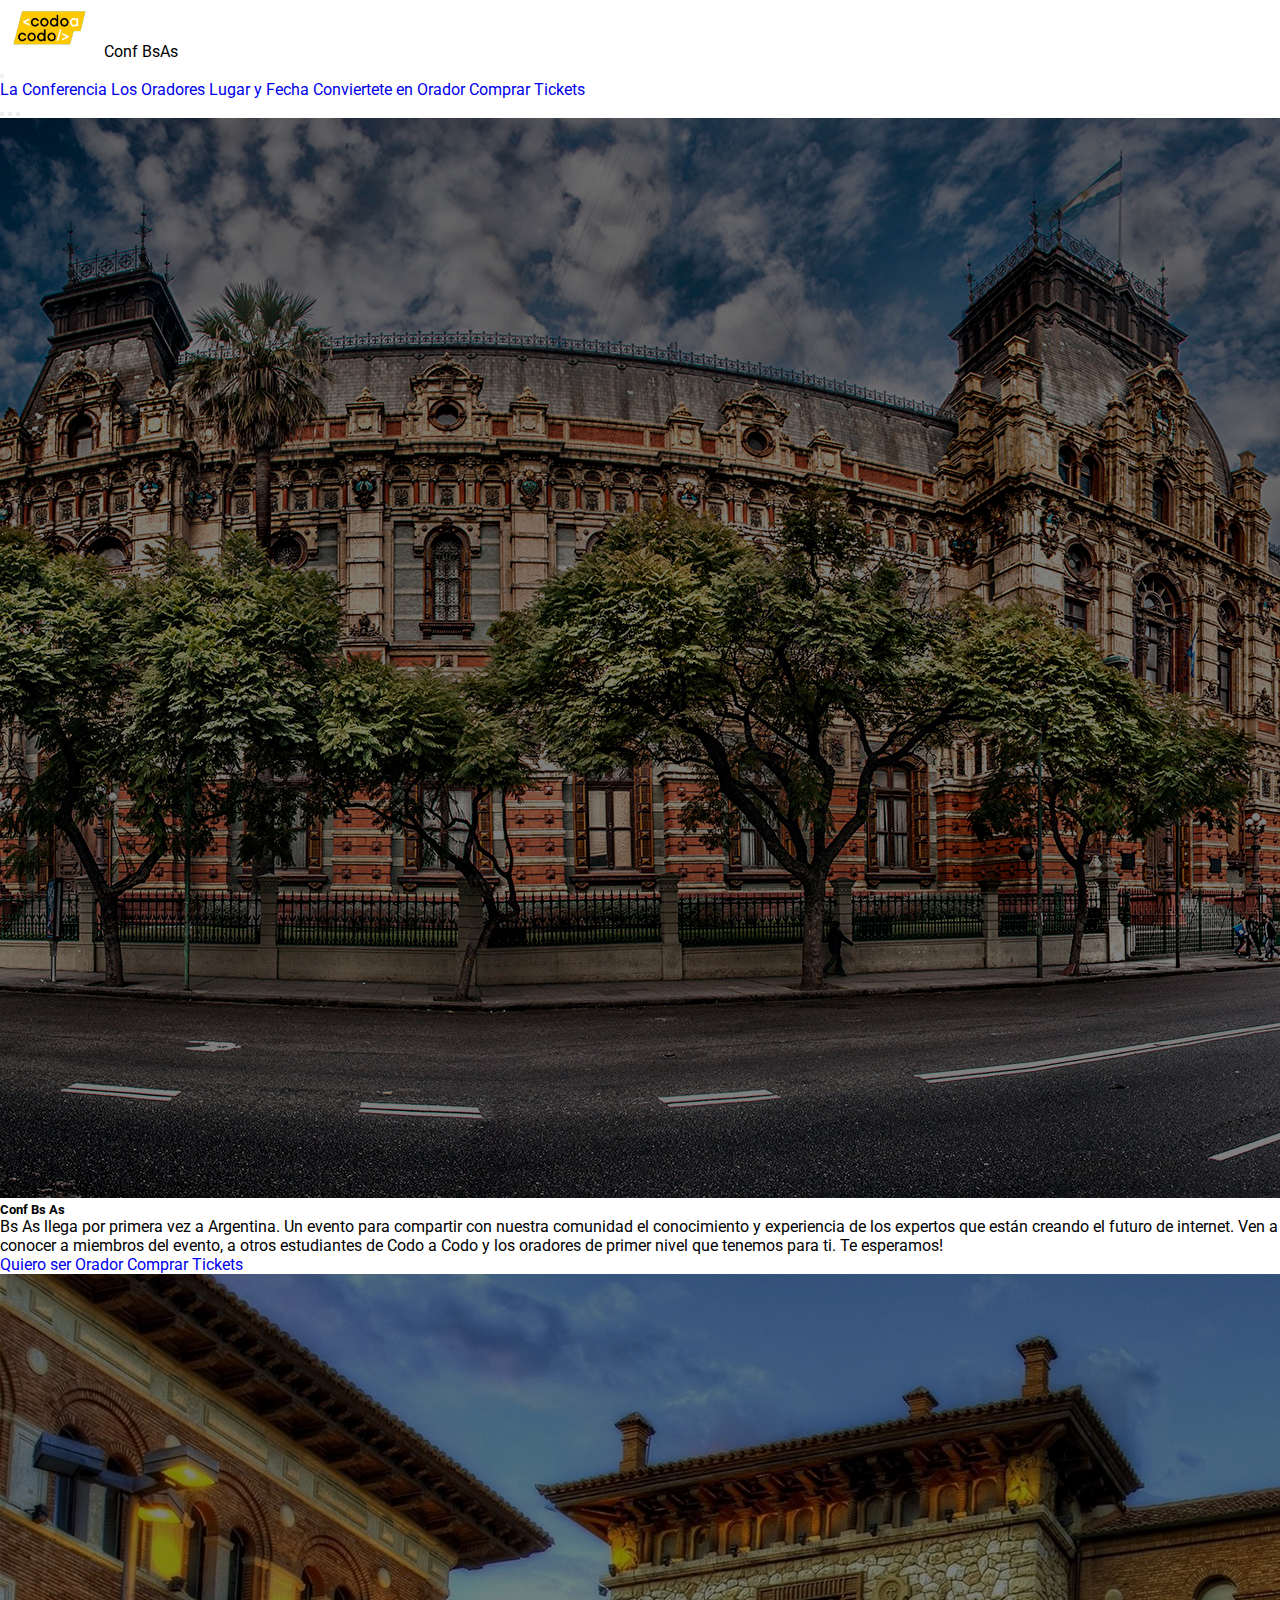
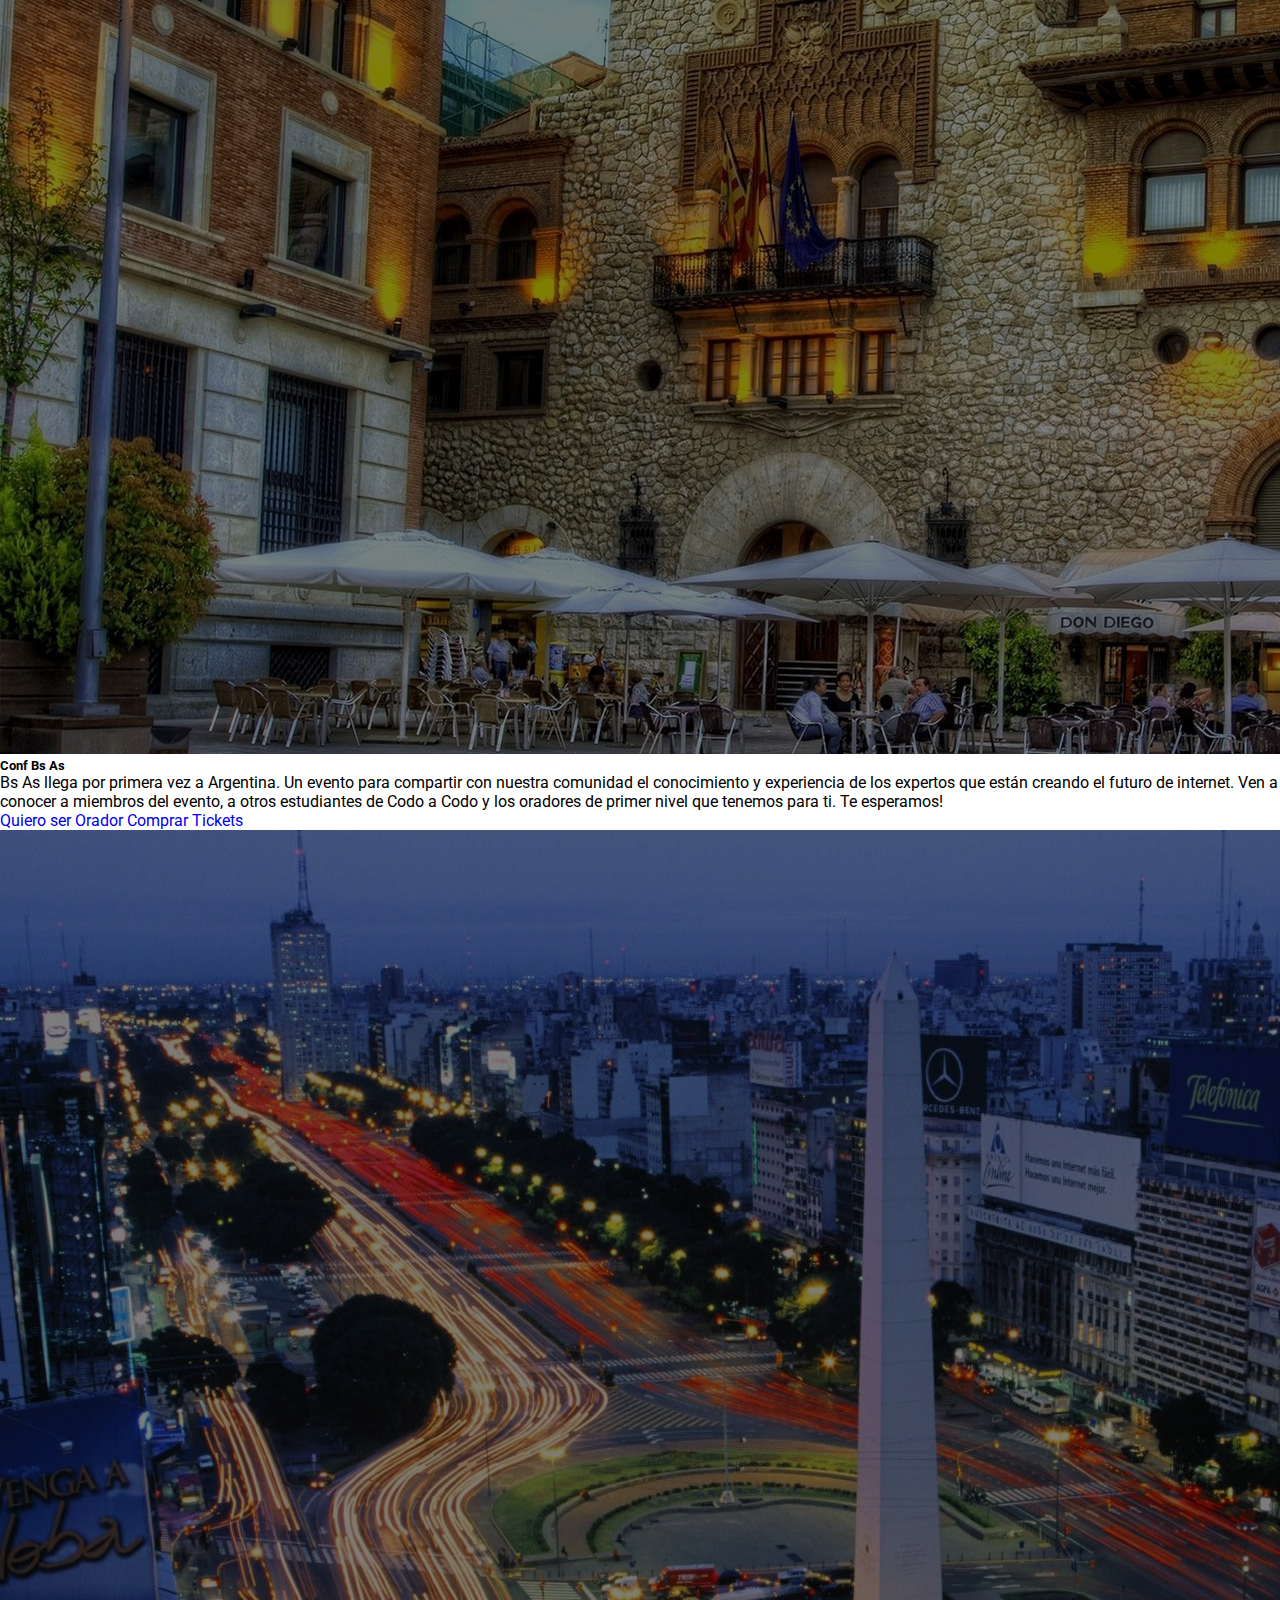
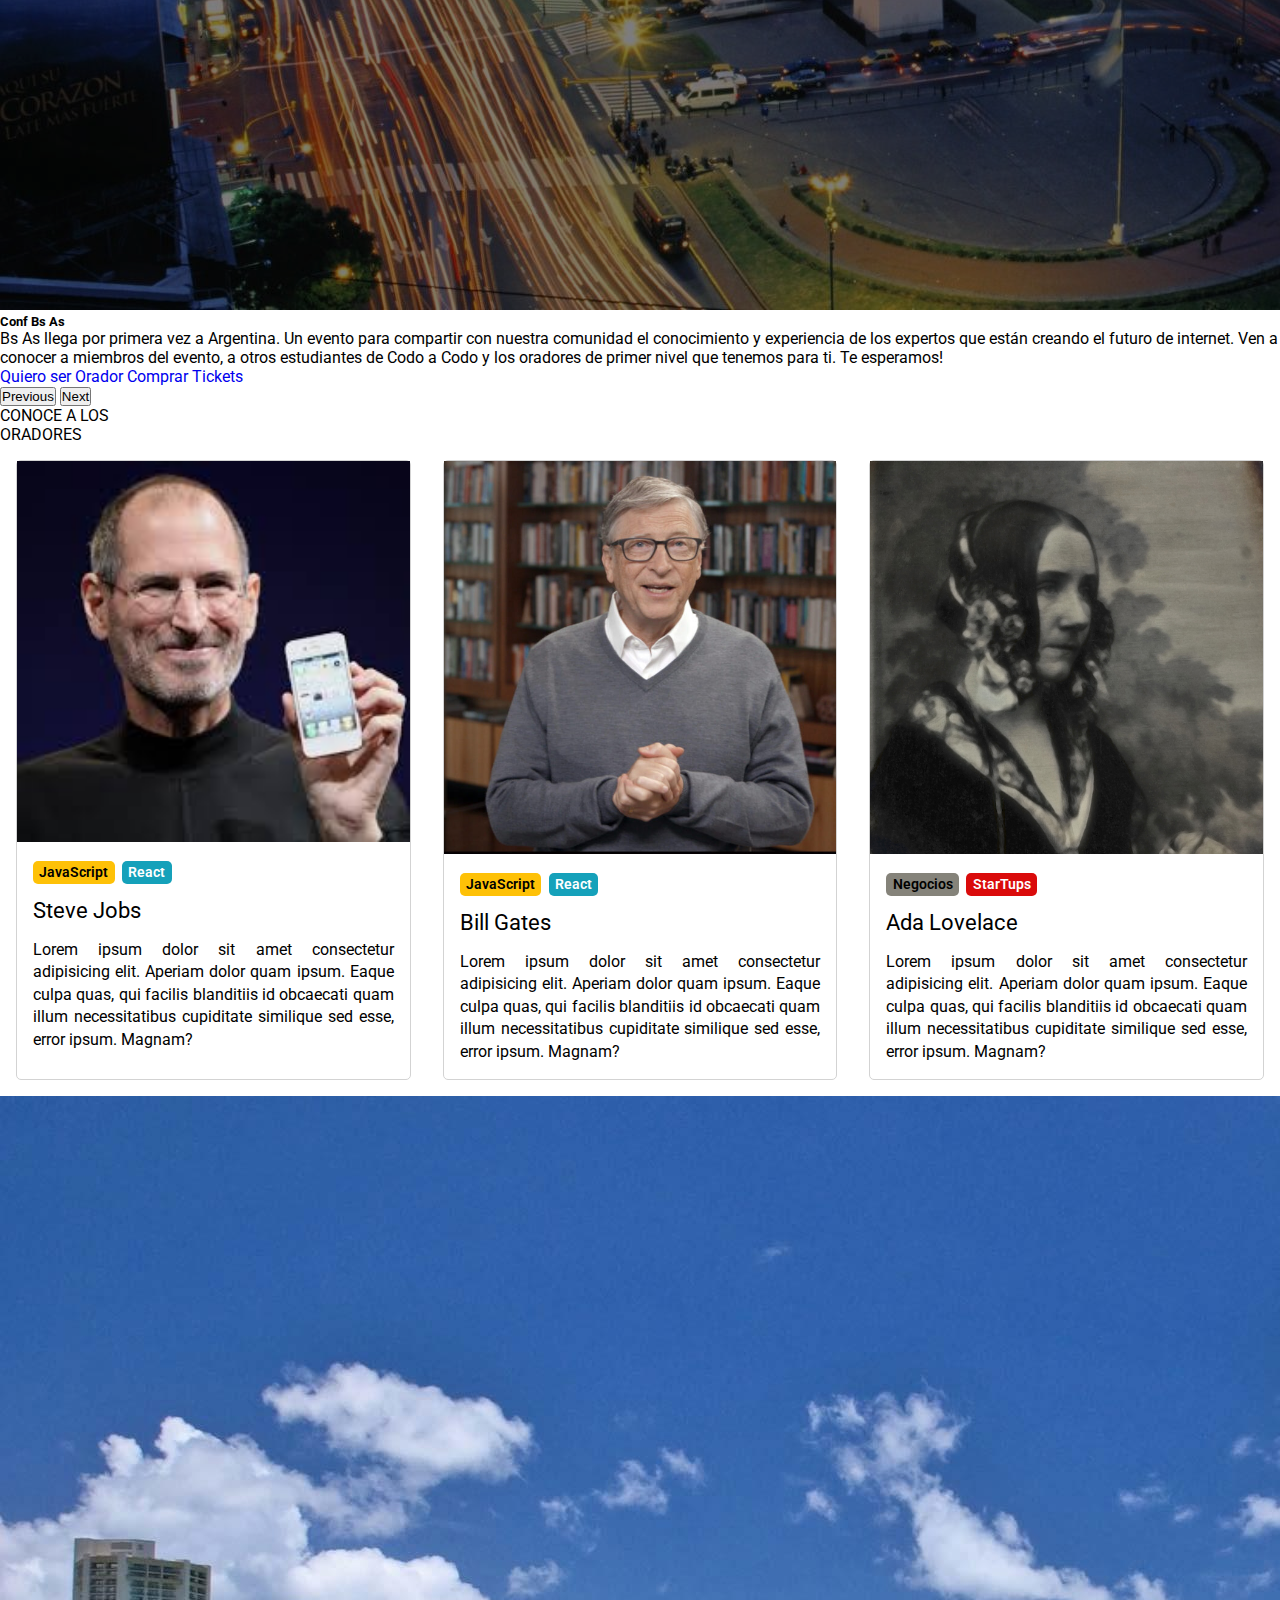
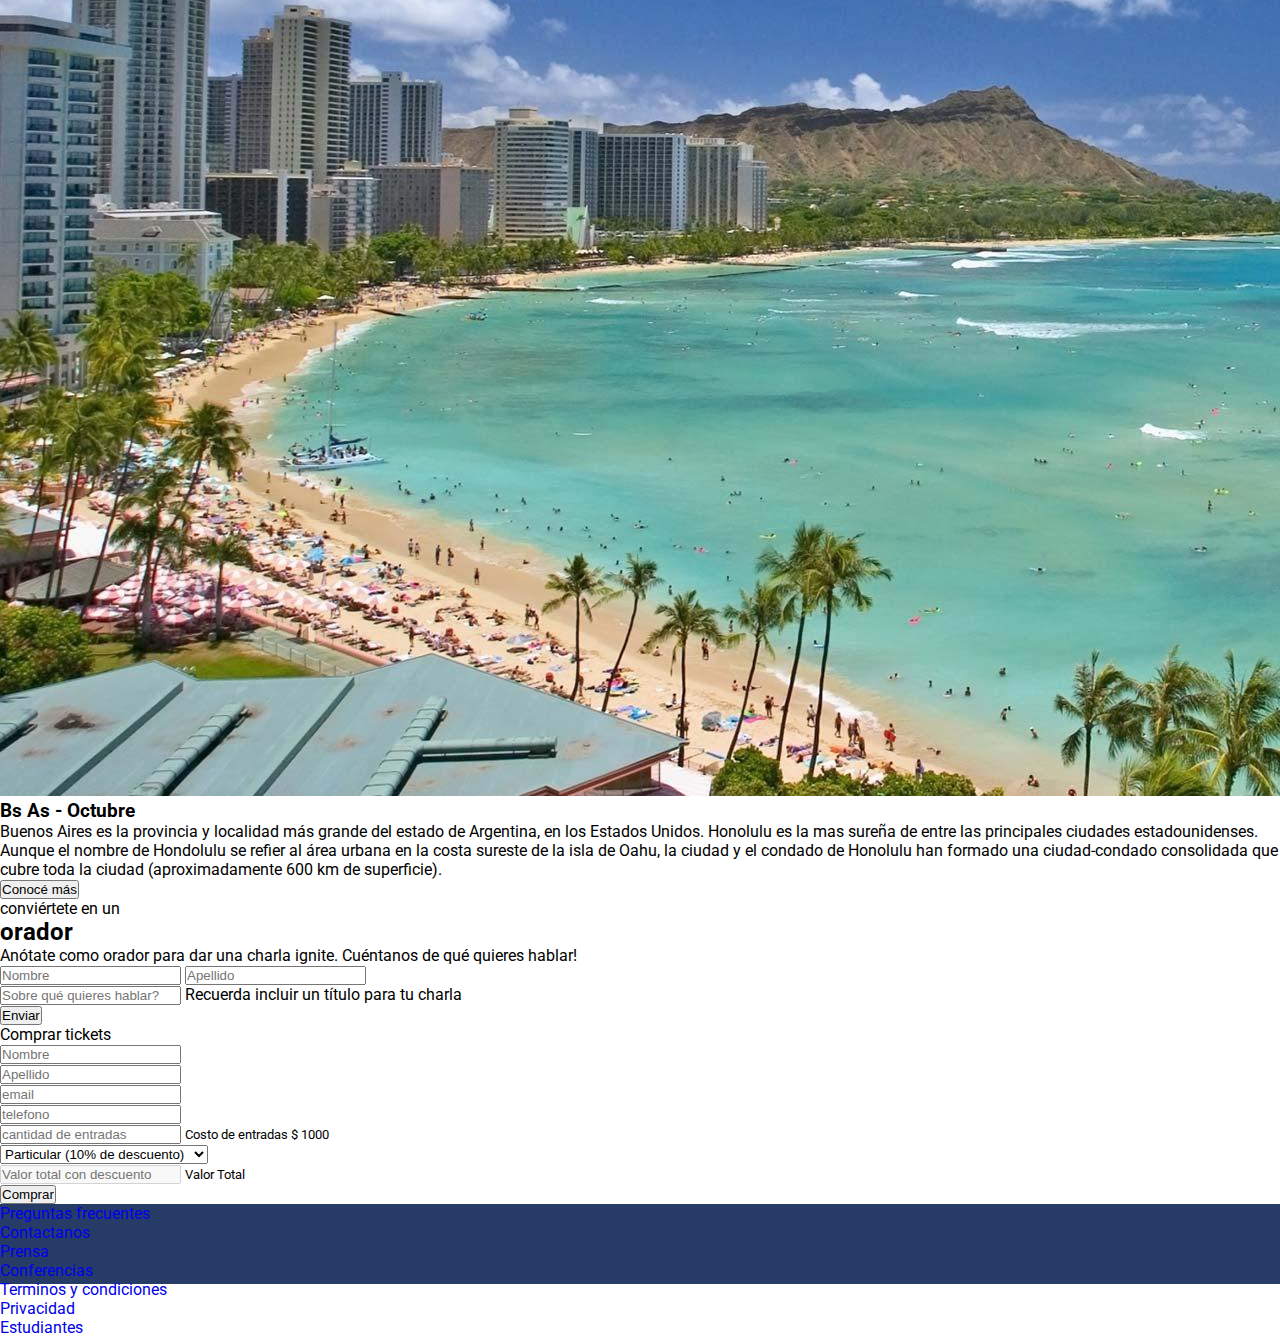
==== index.html @ f11690ef "subida de archivos" ====
<!DOCTYPE html>
<html lang="en">
<head>
    <meta charset="UTF-8">
    <meta http-equiv="X-UA-Compatible" content="IE=edge">
    <meta name="viewport" content="width=device-width, initial-scale=1.0">
    <title>Codo a Codo </title>
    <link rel="icon" href="./img/codoacodo.png">
    <link href="https://cdn.jsdelivr.net/npm/bootstrap@5.3.0-alpha3/dist/css/bootstrap.min.css" rel="stylesheet" integrity="sha384-KK94CHFLLe+nY2dmCWGMq91rCGa5gtU4mk92HdvYe+M/SXH301p5ILy+dN9+nJOZ" crossorigin="anonymous">
     <!-- es para la animacion -->
    <link  rel="stylesheet"  href="https://cdnjs.cloudflare.com/ajax/libs/animate.css/4.1.1/animate.min.css" />
     <!-- este link es para el footer -->
   
    <link href="https://cdn.jsdelivr.net/npm/bootstrap-icons@1.7.2/font/bootstrap-icons.css" rel="stylesheet">
    <link rel="stylesheet" href="./css/style.css">
   
</head>
<body class="container-fluid"> <!-- container-fluid hace que la pagina quede centrada -->

      <!-- header -->

    <header>
        <div class="row fixed-top">
            <div class="col-1 bg-dark">    </div>  <!-- a este div lo coloco para hacer un espacio y abarca 1 columna -->

          
            <div class="col-4 bg-dark text-white ">  <!--coloco al div de 4 columnas, fondo oscuro y texto blanco -->
                <!-- <a class="navbar-brand " href="#"> -->
                    <img src="./img/codoacodo.png" alt="" width="100px">
                        <span class="fs-5">Conf BsAs</span> <!--  fs-5  significa un fontsize de 5 -->
                </a>  <!---->
            </div>

            <div class="col-7 bg-dark  "> <!-- le da 7 columnas al div de fondo oscuro -->
                <nav class="navbar navbar-expand-lg navbar-white bg-dark"> <!-- "navbar-expand-lg" indica que la barra de navegación se expandirá a pantalla completa en dispositivos con una anchura de pantalla grande (más de 992 píxeles).-->
                    <div class="container-fluid"> <!-- "container-fluid" es una clase de Bootstrap que se utiliza para crear un contenedor que ocupa todo el ancho disponible de la pantalla.-->
                        <a class="navbar-brand " href="#"></a> 
                        <button class="navbar-toggler" type="button" data-bs-toggle="collapse" data-bs-target="#navbarNavAltMarkup" aria-controls="navbarNavAltMarkup" aria-expanded="false" aria-label="Toggle navigation">
                           <!-- "navbar-toggler" es una clase de Bootstrap que se utiliza para agregar un botón de menú desplegable en una barra de navegación-->
                           <span class="navbar-toggler-icon text-white "></span>
                        </button>
                        <div class="collapse navbar-collapse" id="navbarNavAltMarkup ">
                            <div class="navbar-nav">
                                <a class="nav-link text-white active" aria-current="page" href="#">La Conferencia</a>
                                <a class="nav-link text-white opacity-75" href="#oradores">Los Oradores</a>
                                <a class="nav-link text-white opacity-75" href="#lugar-y-fecha">Lugar y Fecha</a>
                                <a class="nav-link text-white opacity-75 " href="#form">Conviertete en Orador</a> <!-- #form es el id del sector de oradores-->
                                <a class="nav-link text-success " href="#comprar">Comprar Tickets</a>
                            </div>
                        </div>
                    </div>
                </nav>
            </div>

        </div>
    </header>




     <!-- carrousel para codo a codo -->

    <main >

        <div id="carouselExampleCaptions" class="carousel slide "> <!-- position-fixed deja fija la imagen -->
            <div class="carousel-indicators">
                <button type="button" data-bs-target="#carouselExampleCaptions" data-bs-slide-to="0" class="active"
                    aria-current="true" aria-label="Slide 1"></button>
                <button type="button" data-bs-target="#carouselExampleCaptions" data-bs-slide-to="1"
                    aria-label="Slide 2"></button>
                <button type="button" data-bs-target="#carouselExampleCaptions" data-bs-slide-to="2"
                    aria-label="Slide 3"></button>
            </div>
            <div class="carousel-inner ">
                <div class="carousel-item active ">
                    <img src="./img/hawaii.jpg" class="d-block w-100 " alt="h1"> <!--img-fluid hace que se adapte al ancho -->
                    <div class="carousel-caption  d-md-block text-md-end text-center mb-5">
        
                        <div class="row mb-3">
                            <div class="col-md-4 col-0 ">
        
                            </div>
                            <div class="col-md-8 col-12">
                                <h5 class="fs-3">Conf Bs As</h5>
                                <p>Bs As llega por primera vez a Argentina. Un evento para compartir con nuestra comunidad el
                                    conocimiento y experiencia de los expertos que están creando el futuro de internet. Ven a
                                    conocer a miembros del evento, a otros estudiantes de Codo a Codo y los oradores de primer
                                    nivel que tenemos para ti. Te esperamos!</p>
                                <div>
                                    <a href="#oradores" class="btn btn-outline-light">Quiero ser Orador</a>
                                    <a href="#comprar" class="btn btn-success">Comprar Tickets</a>
                                </div>
                            </div>
                        </div>
        
        
                    </div>
                </div>
        
                <div class="carousel-item">
                    <img src="./img/hawaii2.jpg" class="d-block w-100" alt="h2">
                    <div class="carousel-caption  d-md-block text-md-end text-center mb-5">
        
                        <div class="row mb-3">
                            <div class="col-md-4 col-0">
        
                            </div>
                            <div class="col-md-8 col-12">
        
                                <h5 class="fs-3">Conf Bs As</h5>
                                <p class="">Bs As llega por primera vez a Argentina. Un evento para compartir con nuestra
                                    comunidad el
                                    conocimiento y experiencia de los expertos que están creando el futuro de internet. Ven a
                                    conocer a miembros del evento, a otros estudiantes de Codo a Codo y los oradores de primer
                                    nivel que tenemos para ti. Te esperamos!</p>
                                <div>
                                    <a href="#oradores" class="btn btn-outline-light">Quiero ser Orador</a>
                                    <a href="#comprar" class="btn btn-success">Comprar Tickets</a>
                                </div>
        
                            </div>
                        </div>
        
                    </div>
                </div>
        
                <div class="carousel-item">
                    <img src="./img/hawaii3.jpg" class="d-block w-100" alt="h3">
                    <div class="carousel-caption  d-md-block text-md-end text-center mb-5">
        
                        <div class="row mb-3">
                            <div class="col-md-4 col-0">
        
                            </div>
                            <div class="col-md-8 col-12">
        
                                <h5 class="fs-3">Conf Bs As</h5>
                                <p class="">Bs As llega por primera vez a Argentina. Un evento para compartir con nuestra
                                    comunidad el
                                    conocimiento y experiencia de los expertos que están creando el futuro de internet. Ven a
                                    conocer a miembros del evento, a otros estudiantes de Codo a Codo y los oradores de primer
                                    nivel que tenemos para ti. Te esperamos!</p>
                                <div>
                                    <a href="#oradores" class="btn btn-outline-light">Quiero ser Orador</a>
                                    <a href="#comprar" class="btn btn-success">Comprar Tickets</a>
                                </div>
        
                            </div>
                        </div>
        
                    </div>
                </div>
        
        
            </div>
            <button class="carousel-control-prev" type="button" data-bs-target="#carouselExampleCaptions" data-bs-slide="prev">
                <span class="carousel-control-prev-icon" aria-hidden="true"></span>
                <span class="visually-hidden">Previous</span>
            </button>
            <button class="carousel-control-next" type="button" data-bs-target="#carouselExampleCaptions" data-bs-slide="next">
                <span class="carousel-control-next-icon" aria-hidden="true"></span>
                <span class="visually-hidden">Next</span>
            </button>
        </div>
        
        
        
        
        
        <!-- seccion banner inicio -->
        
        <!-- 
            <section id="inicio" class=" d-flex align-items-center w-100">
            
                <div class="banner bg-image w-50"> <img src="./img/hawaii.jpg "  alt=""></div>
                <div class="overlay position-absolute top-0 start-0 w-100 h-100 bg-dark opacity-50"></div>  es para opacar la imagen -->
        <!--  <div class="container banner row">
                        <div class="animate__animated animate__backInRight col-md-6 banner col-sm-12 ms-auto h-100 position-relative d-flex flex-column justify-content-center align-items-end text-end">
                            <h1 id="" class="text-white">Conf Bs As</h1>
                            <p class="fs-5 text-white">Bs As llega por primera vez a Argentina. Un evento para compartir con nuestra comunidad el conocimiento y experiencia de los expertos que están creando el futuro de internet. Ven a conocer a miembros del evento, a otros estudiantes de Codo a Codo y los oradores de primer nivel que tenemos para ti. Te esperamos!</p>
                        </div>
                        <div>
                                <button type="button" class="btn btn-outline-light rounded-1">Quiero ser orador</button>
                                <button  type="button" onclick="window.location.href='#comprar'" class = "btn btn-light border-0 color-verde text-white rounded-1 bg-success">Comprar tickets</button>
                                        en el boton de arriba la clase "onclik" hace referencia al id comprar -->
        <!-- </div>
                    </div>
                </div>
            
            </section>   -->
        
        
        <!-- Titulo de oradores -->
        
        <div class="m-3 text-center " id="oradores">
            <p class="fs-smaller">CONOCE A LOS</p>
            <p class="fs-large"> ORADORES</p>
        </div>
        
        <!-- oradores -->
        
        <div class="oradores d-flex flex-column flex-md-row justify-content-center"> 
            <!-- <div class="d-flex flex-column  align-item-center flex-md-row justify-content-center"></div> -->
        
            <!-- steve -->
            <div class="orador w-50"> <!-- w-50 le da un width=50% -->
                <div class="foto">
                    <img src="./img/steve.jpg" alt="steve">
                </div>
                <div class="desc">
                    <div class="botones">
                        <a href="#" target="_blank" class="btnAmarillo">JavaScript</a>
                        <a href="#" target="_blank" class="btnCeleste">React</a>
                    </div>
                    <div class="titulo">
                        Steve Jobs
                    </div>
                    <div class="texto">
                        Lorem ipsum dolor sit amet consectetur adipisicing elit. Aperiam dolor quam ipsum. Eaque culpa quas, qui
                        facilis blanditiis id obcaecati quam illum necessitatibus cupiditate similique sed esse, error ipsum.
                        Magnam?
                    </div>
                </div>
        
            </div>
        
            <!-- bill -->
            <div class="orador w-50"> <!-- w-50 le da un width=50% -->
                <div class="foto">
                    <img src="./img/bill.jpg" alt="steve">
                </div>
                <div class="desc">
                    <div class="botones">
                        <a href="#" target="_blank" class="btnAmarillo">JavaScript</a>
                        <a href="#" target="_blank" class="btnCeleste">React</a>
                    </div>
                    <div class="titulo">
                        Bill Gates
                    </div>
                    <div class="texto">
                        Lorem ipsum dolor sit amet consectetur adipisicing elit. Aperiam dolor quam ipsum. Eaque culpa quas, qui
                        facilis blanditiis id obcaecati quam illum necessitatibus cupiditate similique sed esse, error ipsum.
                        Magnam?
                    </div>
                </div>
        
            </div>
        
            <!-- ada -->
            <div class="orador w-50 "> <!-- w-50 le da un width=50% -->
                <div class="foto">
                    <img src="./img/ada.jpeg" alt="steve">
                </div>
                <div class="desc">
                    <div class="botones">
                        <a href="#" target="_blank" class="btnGris text-white">Negocios</a>
                        <a href="#" target="_blank" class="btnRojo text-white">StarTups</a>
                    </div>
                    <div class="titulo">
                        Ada Lovelace
                    </div>
                    <div class="texto">
                        Lorem ipsum dolor sit amet consectetur adipisicing elit. Aperiam dolor quam ipsum. Eaque culpa quas, qui
                        facilis blanditiis id obcaecati quam illum necessitatibus cupiditate similique sed esse, error ipsum.
                        Magnam?
                    </div>
                </div>
        
            </div>
        </div>
        
        
        
        
        
        <!-- paisaje y cuadro deslizante -->
        
        <section id="lugar-y-fecha" class="container-fluid p-0 overflow-hidden ">
        
        
            <div class="row p-0 d-flex ">
        
                <div class=" col-6 animate__animated animate__fadeInLeft  col-md-6 p-0">
                    <img src="./img/honolulu.jpg" class="img-fluid w-100 rounded " alt="">
                </div>
        
                <div
                    class=" col-6 animate__animated animate__fadeInRight  col-md-6 bg-dark text-white  d-md-block p-3  border ">
                    <h3>Bs As - Octubre</h3>
                    <p class="opacity-75 fs-7">Buenos Aires es la provincia y localidad más grande del estado de Argentina, en
                        los Estados Unidos. Honolulu es la mas sureña de entre las principales ciudades estadounidenses. Aunque
                        el nombre de Hondolulu se refier al área urbana en la costa sureste de la isla de Oahu, la ciudad y el
                        condado de Honolulu han formado una ciudad-condado consolidada que cubre toda la ciudad (aproximadamente
                        600 km de superficie).</p>
                    <button type="button" class="btn btn-outline-light rounded-1">Conocé más</button>
                </div>
            </div>
        </section>
        
        
        
        
        
        <!-- form de inscripcion como orador de codo a codo  -->
        
        <section id="form" class="container-fluid overflow-hidden">
            <div class="text-center p-3 p-md-2 ">
                <p class="m-0 text-uppercase fs-10 fw-normal">conviértete en un</p>
                <h2 class="m-0 text-uppercase fs-3">orador</h2>
            </div>
            <div class="row">
                <div
                    class=" col-12 col-md-7 col-lg-6 mx-auto animate__animated animate__fadeInRight  col-md-6 text-white d-none d-md-block p-3 ">
                    <form class="text-center text-secondary fs-7 mb-3">
                        <span>
                            Anótate como orador para dar una <span class="subrayado-punteado">charla ignite.</span> Cuéntanos de
                            qué quieres hablar!
                        </span>
        
                        <div class="d-flex flex-column flex-sm-row justify-content-space-around mt-2">
                            <label for="exampleInputEmail1" class="form-label"></label>
                            <input type="name" class="form-control  rounded-1 h-50 fs-8 me-2" id="exampleInputEmail1"
                                aria-describedby="emailHelp" placeholder="Nombre">
        
                            <label for="exampleInputEmail1" class="form-label"></label>
                            <input type="name" class="form-control  rounded-1 h-50 fs-8" id="exampleInputEmail1"
                                aria-describedby="emailHelp" placeholder="Apellido">
        
                        </div>
                        <div class="mb-3">
                            <label for="exampleInputPassword1" class="form-label "></label>
                            <input type="text-area" class="form-control text-area rounded-1 pb-5" id="exampleInputPassword1"
                                placeholder="Sobre qué quieres hablar?">
                            <span class="text-secondary text-start d-block">Recuerda incluir un título para tu charla</span>
                        </div>
        
                        <button type="submit"
                            class="btn btn-success text-white w-100 rounded-1 border-0 color-verde-claro">Enviar</button>
                    </form>
                </div>
            </div>
        </section>
        
        
        
        
        
        
        
        <!-- formularios de comprar tickets-->
        
        
        <div class="container" id="comprar">
            <div class="fs-4 my-4 text-center">Comprar tickets</div>
            <form action="#" method="post">
                <div class="row">
                    <div class="col-md mb-3">
                        <input type="text" name="nombre" id="nombre" class="form-control" required placeholder="Nombre">
                    </div>
                    <div class="col-md mb-3">
                        <input type="text" name="apellido" id="apellido" class="form-control" required placeholder="Apellido">
                    </div>
                </div>
        
                <div class="row">
                    <div class="col-md mb-3">
                        <input type="email" name="email" id="email" class="form-control" required placeholder="email">
                    </div>
                    <div class="col-md mb-3">
                        <input type="text" name="tel" id="tel" class="form-control" required placeholder="telefono">
                    </div>
                </div>
        
                <div class="row">
                    <div class="col-md mb-3">
                        <input type="number" name="cantidadentradas" id="cantidadentradas" onkeyup="CalPrecioFinal()"
                            class="form-control" required placeholder="cantidad de entradas">
                        <!-- cada vez que se ingresa algo en la cantidad de entradas se llama a la funcion CalPrecioFinal() -->
                        <small>Costo de entradas $ 1000</small>
                    </div>
                    <div class="col-md mb-3">
        
                        <select class="form-select" id="porcDescuento">
                            <!-- <option selected>Open this select menu</option> -->
                            <option value="10">Particular (10% de descuento)</option>
                            <option value="30">Estudiante (30% de descuento)</option>
                            <option value="50">Orador (50% de descuento)</option>
                        </select>
                    </div>
                    <div class="col-md mb-3">
                        <input type="text" name="valorTotal" id="valorTotal" disabled class="form-control" required
                            placeholder="Valor total con descuento">
                        <small>Valor Total</small>
                    </div>
                </div>
                <div class="row mb-4">
                    <input type="submit" value="Comprar" class="btn btn-primary">
                </div>
        
            </form>
        </div>
        
    </main>
                  <!-- footer de codo a codo  -->
    <footer>

        <div class="row py-1 altura">
            <div class="col-sm-3 bg-dark  text-white d-flex " >
            </div>
            
            <div class="col-sm-1 bg-dark text-white d-flex align-items-center justify-content-center ml-10 ">
                <a class="nav-link text-white " href="#">Preguntas frecuentes</a>
            </div>
            <div class="col-sm-1 bg-dark text-white d-flex align-items-center justify-content-center ml-10 ">
                <a class="nav-link text-white " href="#">Contactanos</a>
            </div>
            <div class="col-sm-1 bg-dark text-white d-flex align-items-center justify-content-center ml-10">
                <a class="nav-link text-white" href="#">Prensa</a>
            </div>
            <div class="col-sm-1 bg-dark text-white d-flex align-items-center justify-content-center ml-10">
                <a class="nav-link text-white" href="#">Conferencias</a>
            </div>
            <div class="col-sm-1 bg-dark text-white d-flex ml-10 align-items-center justify-content-center">
                <a class="nav-link text-white " href="#">Terminos y condiciones</a>
            </div>
            <div class="col-sm-1 bg-dark text-white d-flex  align-items-center justify-content-center ml-10">
                <a class="nav-link text-white " href="#">Privacidad</a>
            </div>
            <div class="col-sm-1 bg-dark text-white d-flex align-items-center justify-content-center ml-10">
                <a class="nav-link text-white " href="#">Estudiantes</a>
            </div>
            <div class="col-sm-2 bg-dark text-white ">
                
            </div>
        </div>

    </footer>

    <script src="https://cdn.jsdelivr.net/npm/bootstrap@5.3.0-alpha3/dist/js/bootstrap.bundle.min.js" integrity="sha384-ENjdO4Dr2bkBIFxQpeoTz1HIcje39Wm4jDKdf19U8gI4ddQ3GYNS7NTKfAdVQSZe" crossorigin="anonymous"></script>
    <script src="./js/script.js">

    </script>
</body>
</html>
---- css/style.css ----
@import url('https://fonts.googleapis.com/css2?family=Roboto:wght@300&display=swap');

* {
    margin: 0;
    padding: 0;
    box-sizing: border-box;
}

body {
    font-family: 'Roboto', sans-serif;
}

a {
    text-decoration: none;
}

.oradores {
     display: flex; 
     flex-direction: row; 
     justify-content: center;
} 
 
@media only screen and (max-width:675px) {
    .oradores {
        display: flex;
        flex-direction: column;
        align-items: center;

    }
        
}

.orador {
    border: 1px solid lightgray;
    border-radius: 5px;
    /* width: 50%; */
    margin: 1rem;
}

.orador img {
    width: 100%;
}

.foto {
    margin-bottom: 1rem;
}

.desc {
    margin: 1rem;
}

.botones {
    margin: 0 0 1rem 0;
}

.btnAmarillo {
    background-color: rgb(254,193,7);
    padding: .2rem .4rem;
    border-radius: 5px;
    font-size: .9rem;
    font-weight: 600;
    color: black;
    margin: 0 .2rem 0 0;
}

.btnCeleste {
    background-color: rgb(21,161,186);
    padding: .2rem .4rem;
    border-radius: 5px;
    font-size: .9rem;
    font-weight: 600;
    color: white;

}
.btnGris{
    background-color: rgb(133, 131, 122);
    padding: .2rem .4rem;
    border-radius: 5px;
    font-size: .9rem;
    font-weight: 600;
    color: black;
    margin: 0 .2rem 0 0;
}

.btnRojo {
    background-color: rgb(218, 11, 11);
    padding: .2rem .4rem;
    border-radius: 5px;
    font-size: .9rem;
    font-weight: 600;
    color: white;

}

.orador .titulo {
    font-size: 1.4rem;
    margin-bottom: 1rem;
}

.orador .texto {
    text-align: justify;
    line-height: 1.4rem;
}
.color_texto{
    color: rgb(244, 247, 240);

}
.texto_alineado{
    text-align: center;
}
.altura{
    height: 80px;
    background-color: rgb(38, 60,102);
}
.altura_header{
    height: 100px;

}
.container{
    overflow: hidden;
}
div banner img{
    filter: brightness(20%);  /* es para bajar el brillo de la imagen principal */
}
.carousel-item img{
    filter: brightness(50%)!important; /* es para bajar el brillo a la imagen del carrousel*/
}
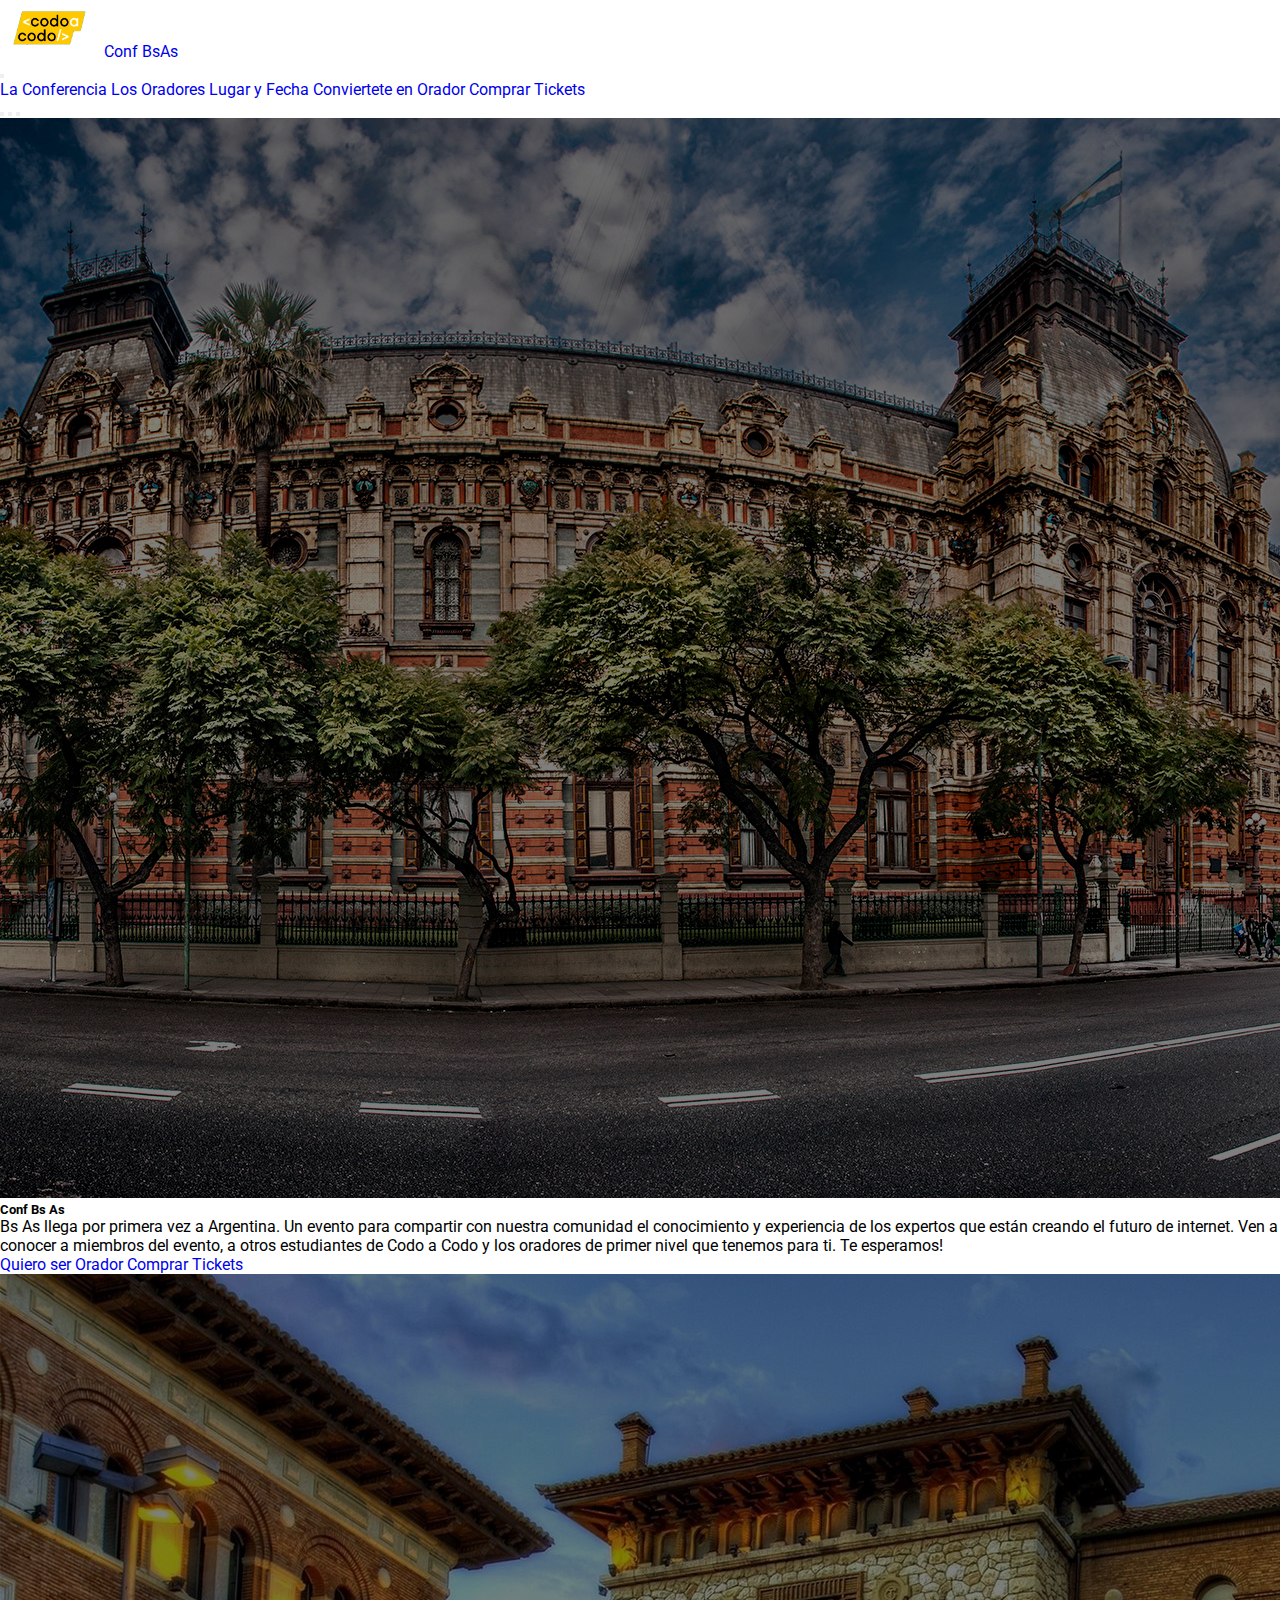
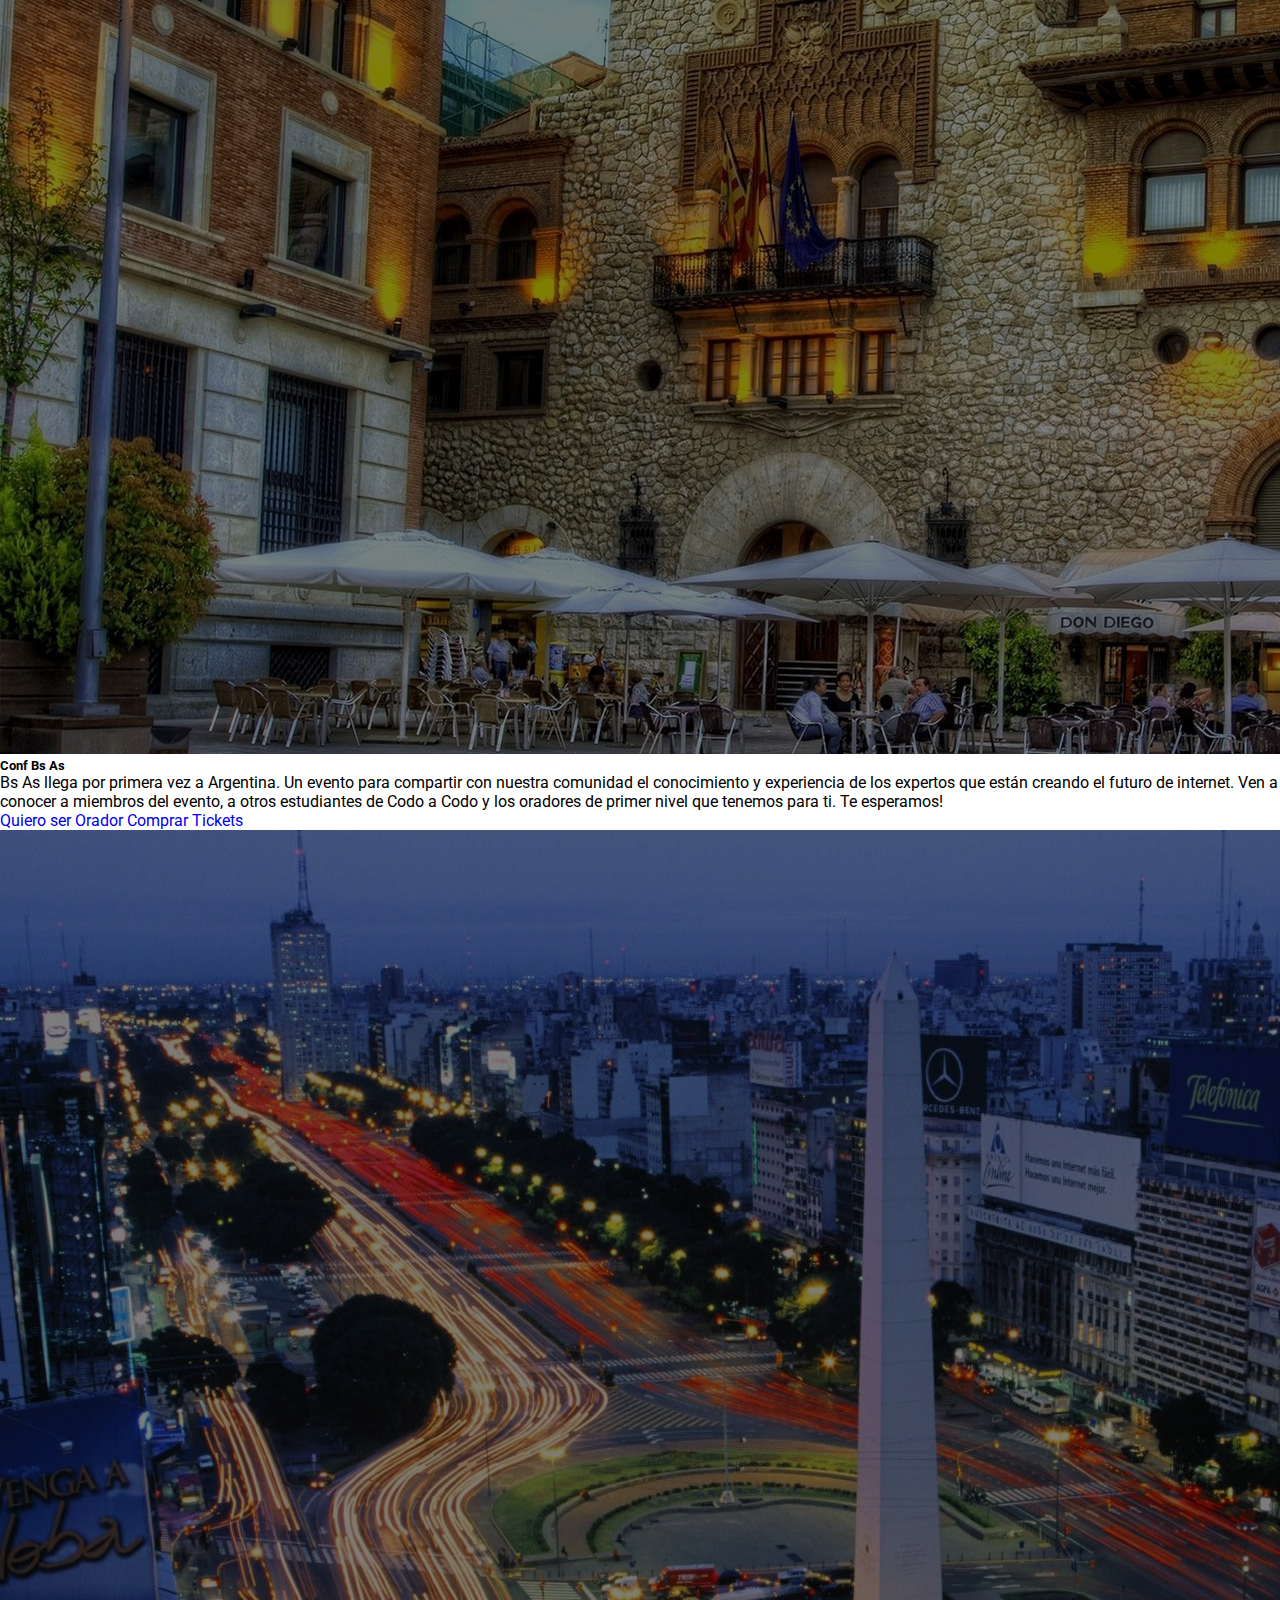
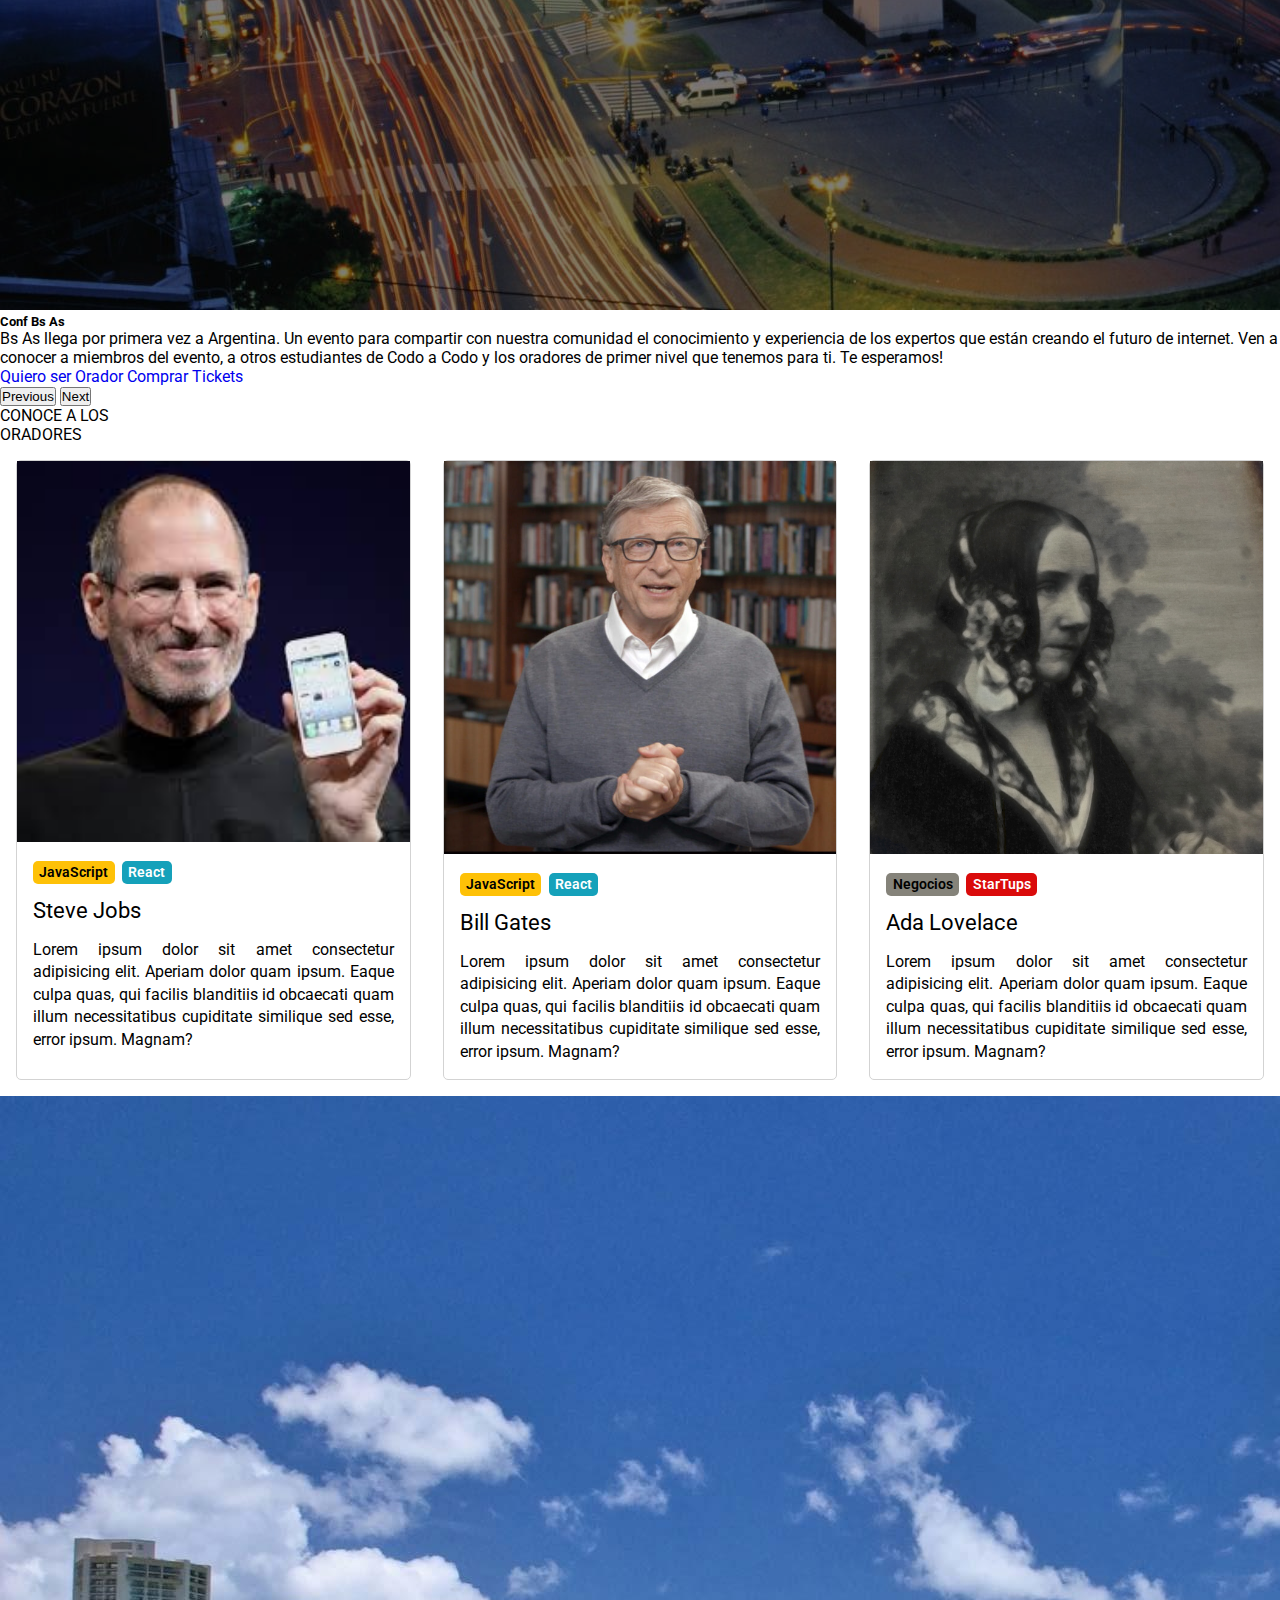
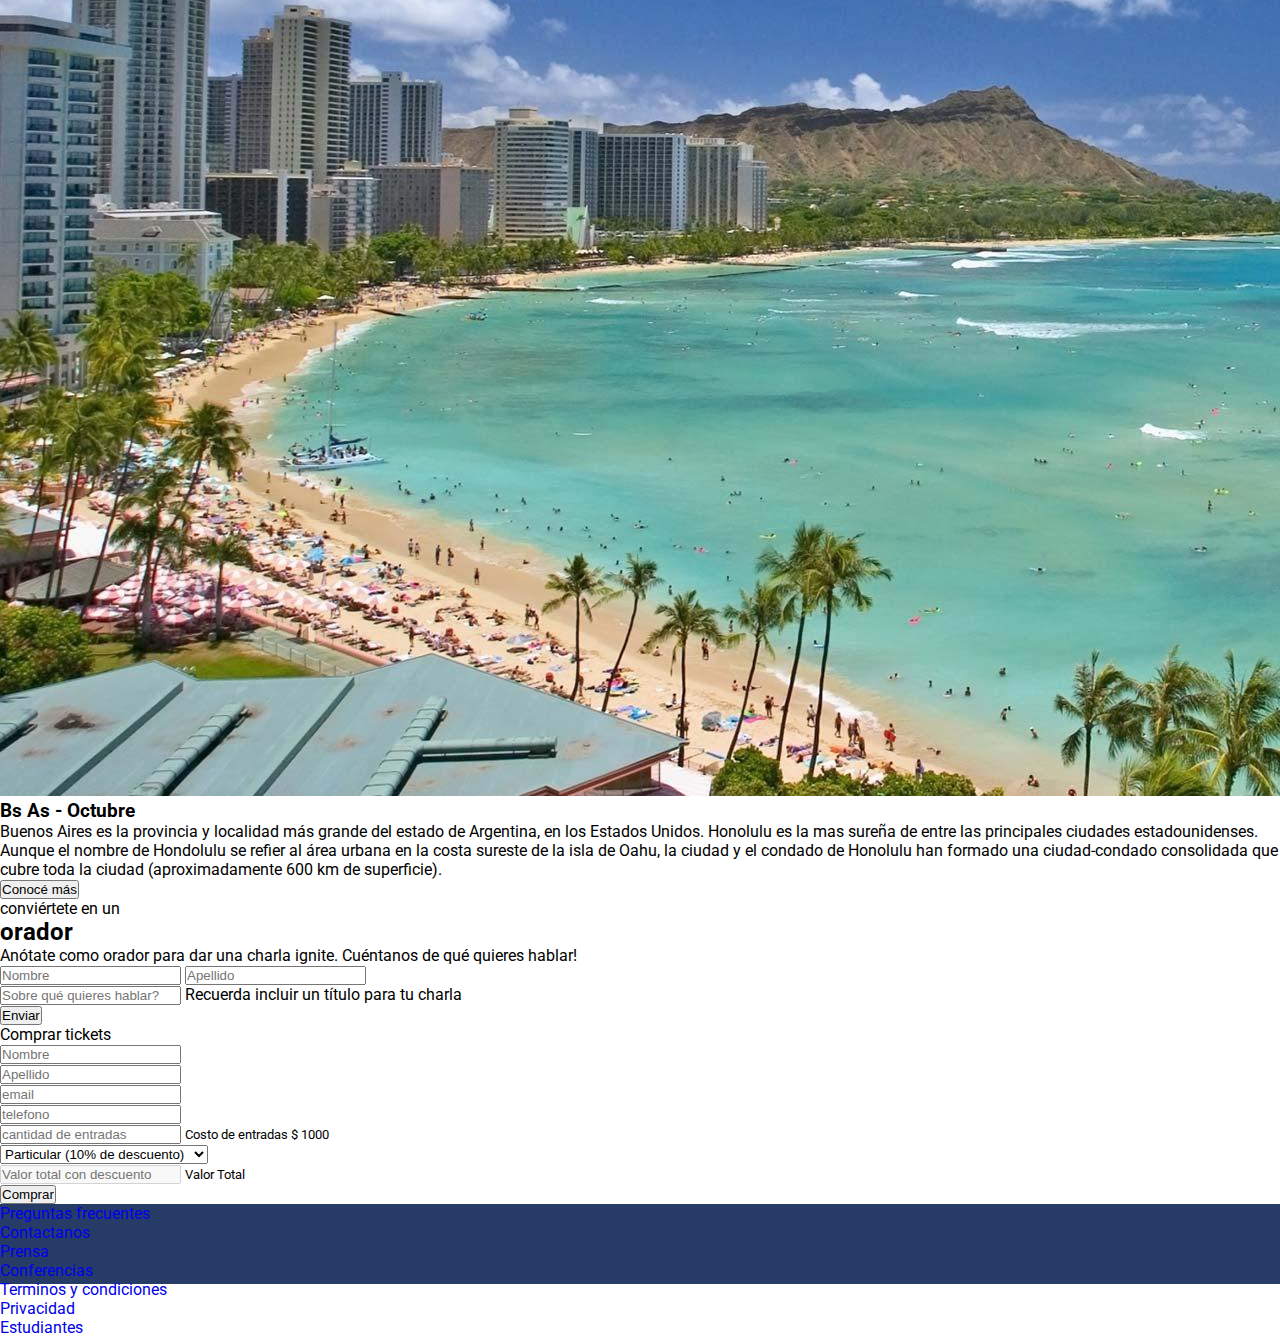
==== commit adf14590: "ultima modificacion" ====
--- a/index.html
+++ b/index.html
@@ -25,22 +25,22 @@
 
           
             <div class="col-4 bg-dark text-white ">  <!--coloco al div de 4 columnas, fondo oscuro y texto blanco -->
-                <!-- <a class="navbar-brand " href="#"> -->
+                 <a class="navbar-brand " href="#"> 
                     <img src="./img/codoacodo.png" alt="" width="100px">
                         <span class="fs-5">Conf BsAs</span> <!--  fs-5  significa un fontsize de 5 -->
-                </a>  <!---->
+                </a>
             </div>
 
             <div class="col-7 bg-dark  "> <!-- le da 7 columnas al div de fondo oscuro -->
-                <nav class="navbar navbar-expand-lg navbar-white bg-dark"> <!-- "navbar-expand-lg" indica que la barra de navegación se expandirá a pantalla completa en dispositivos con una anchura de pantalla grande (más de 992 píxeles).-->
+                <nav class="navbar navbar-expand-lg navbar-white bg-dark" data-bs-theme="dark"> <!-- "navbar-expand-lg" indica que la barra de navegación se expandirá a pantalla completa en dispositivos con una anchura de pantalla grande (más de 992 píxeles).-->
                     <div class="container-fluid"> <!-- "container-fluid" es una clase de Bootstrap que se utiliza para crear un contenedor que ocupa todo el ancho disponible de la pantalla.-->
                         <a class="navbar-brand " href="#"></a> 
                         <button class="navbar-toggler" type="button" data-bs-toggle="collapse" data-bs-target="#navbarNavAltMarkup" aria-controls="navbarNavAltMarkup" aria-expanded="false" aria-label="Toggle navigation">
                            <!-- "navbar-toggler" es una clase de Bootstrap que se utiliza para agregar un botón de menú desplegable en una barra de navegación-->
-                           <span class="navbar-toggler-icon text-white "></span>
+                           <span class="navbar-toggler-icon "></span>
                         </button>
                         <div class="collapse navbar-collapse" id="navbarNavAltMarkup ">
-                            <div class="navbar-nav">
+                            <div class="navbar-nav text-white">
                                 <a class="nav-link text-white active" aria-current="page" href="#">La Conferencia</a>
                                 <a class="nav-link text-white opacity-75" href="#oradores">Los Oradores</a>
                                 <a class="nav-link text-white opacity-75" href="#lugar-y-fecha">Lugar y Fecha</a>
@@ -310,7 +310,7 @@
             </div>
             <div class="row">
                 <div
-                    class=" col-12 col-md-7 col-lg-6 mx-auto animate__animated animate__fadeInRight  col-md-6 text-white d-none d-md-block p-3 ">
+                    class=" col-12 col-md-7 col-lg-6 mx-auto animate__animated animate__fadeInRight  col-md-6 text-white  d-md-block p-3 ">
                     <form class="text-center text-secondary fs-7 mb-3">
                         <span>
                             Anótate como orador para dar una <span class="subrayado-punteado">charla ignite.</span> Cuéntanos de
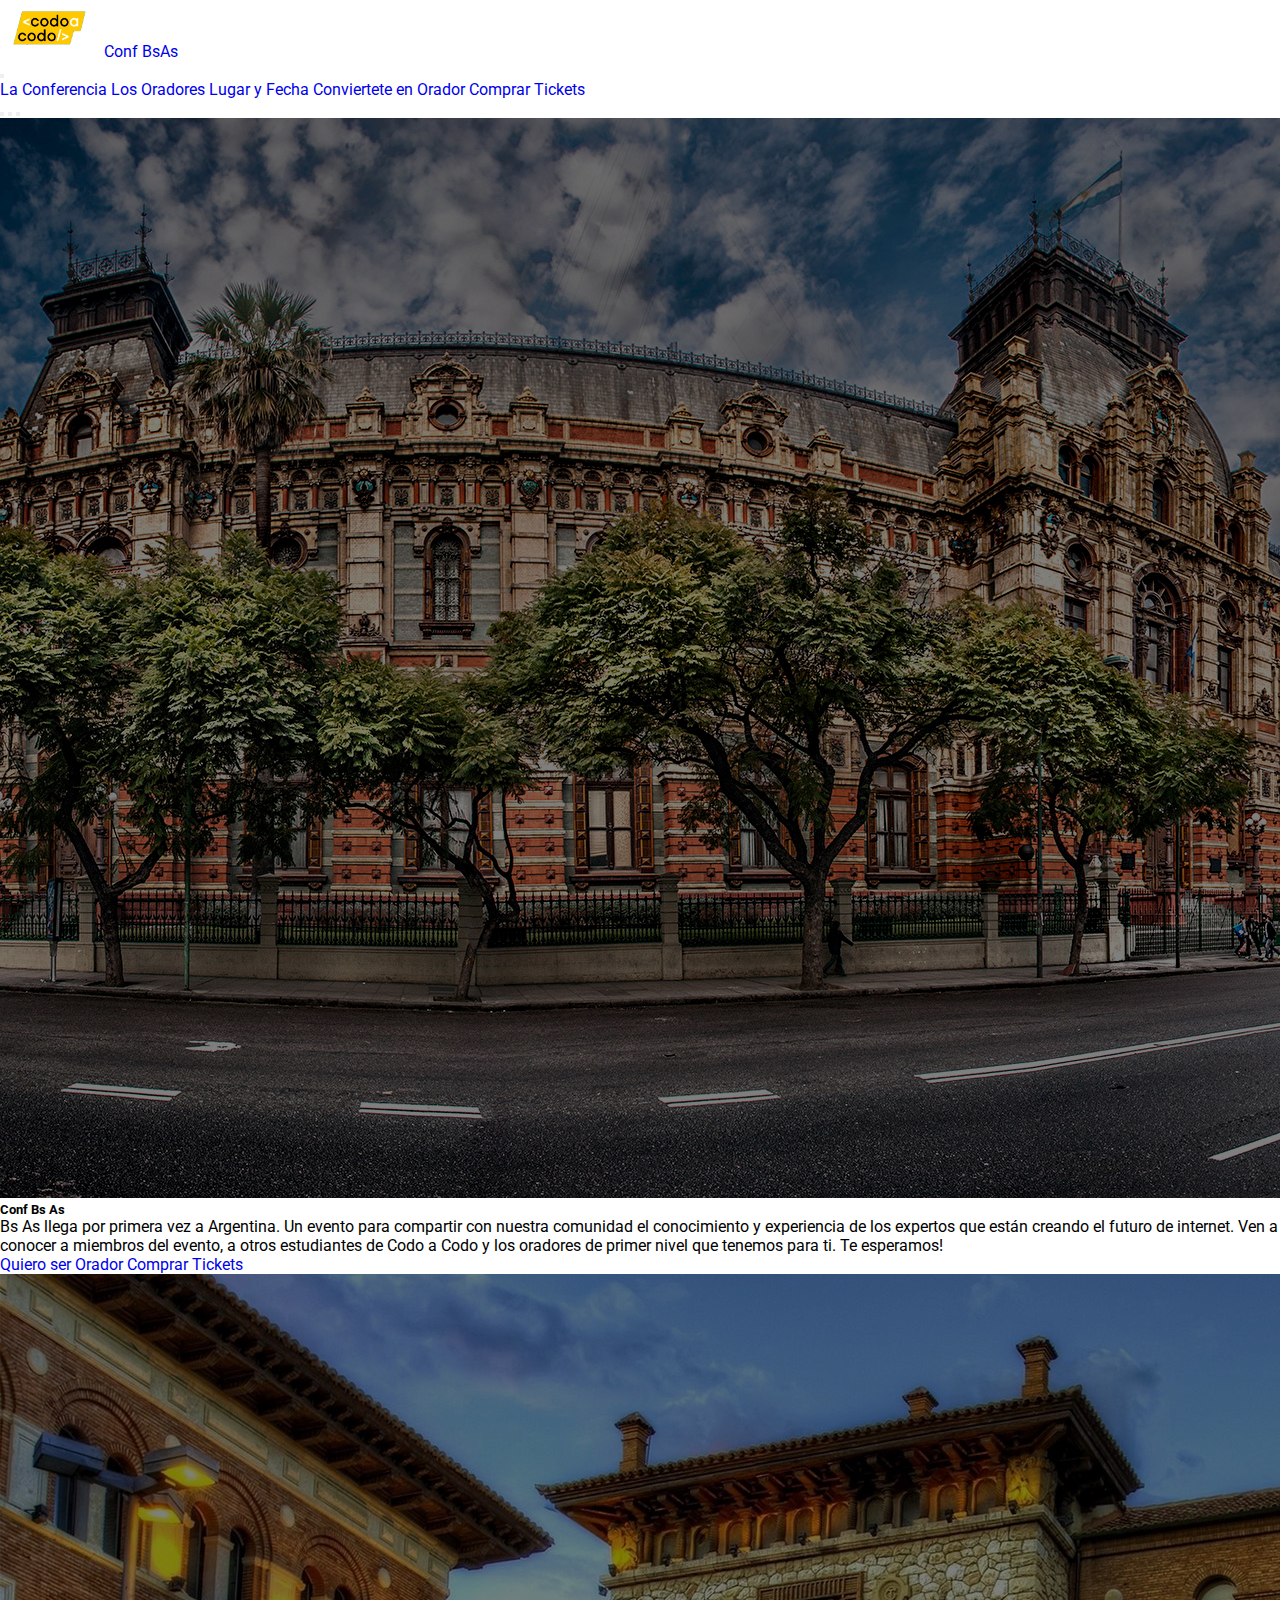
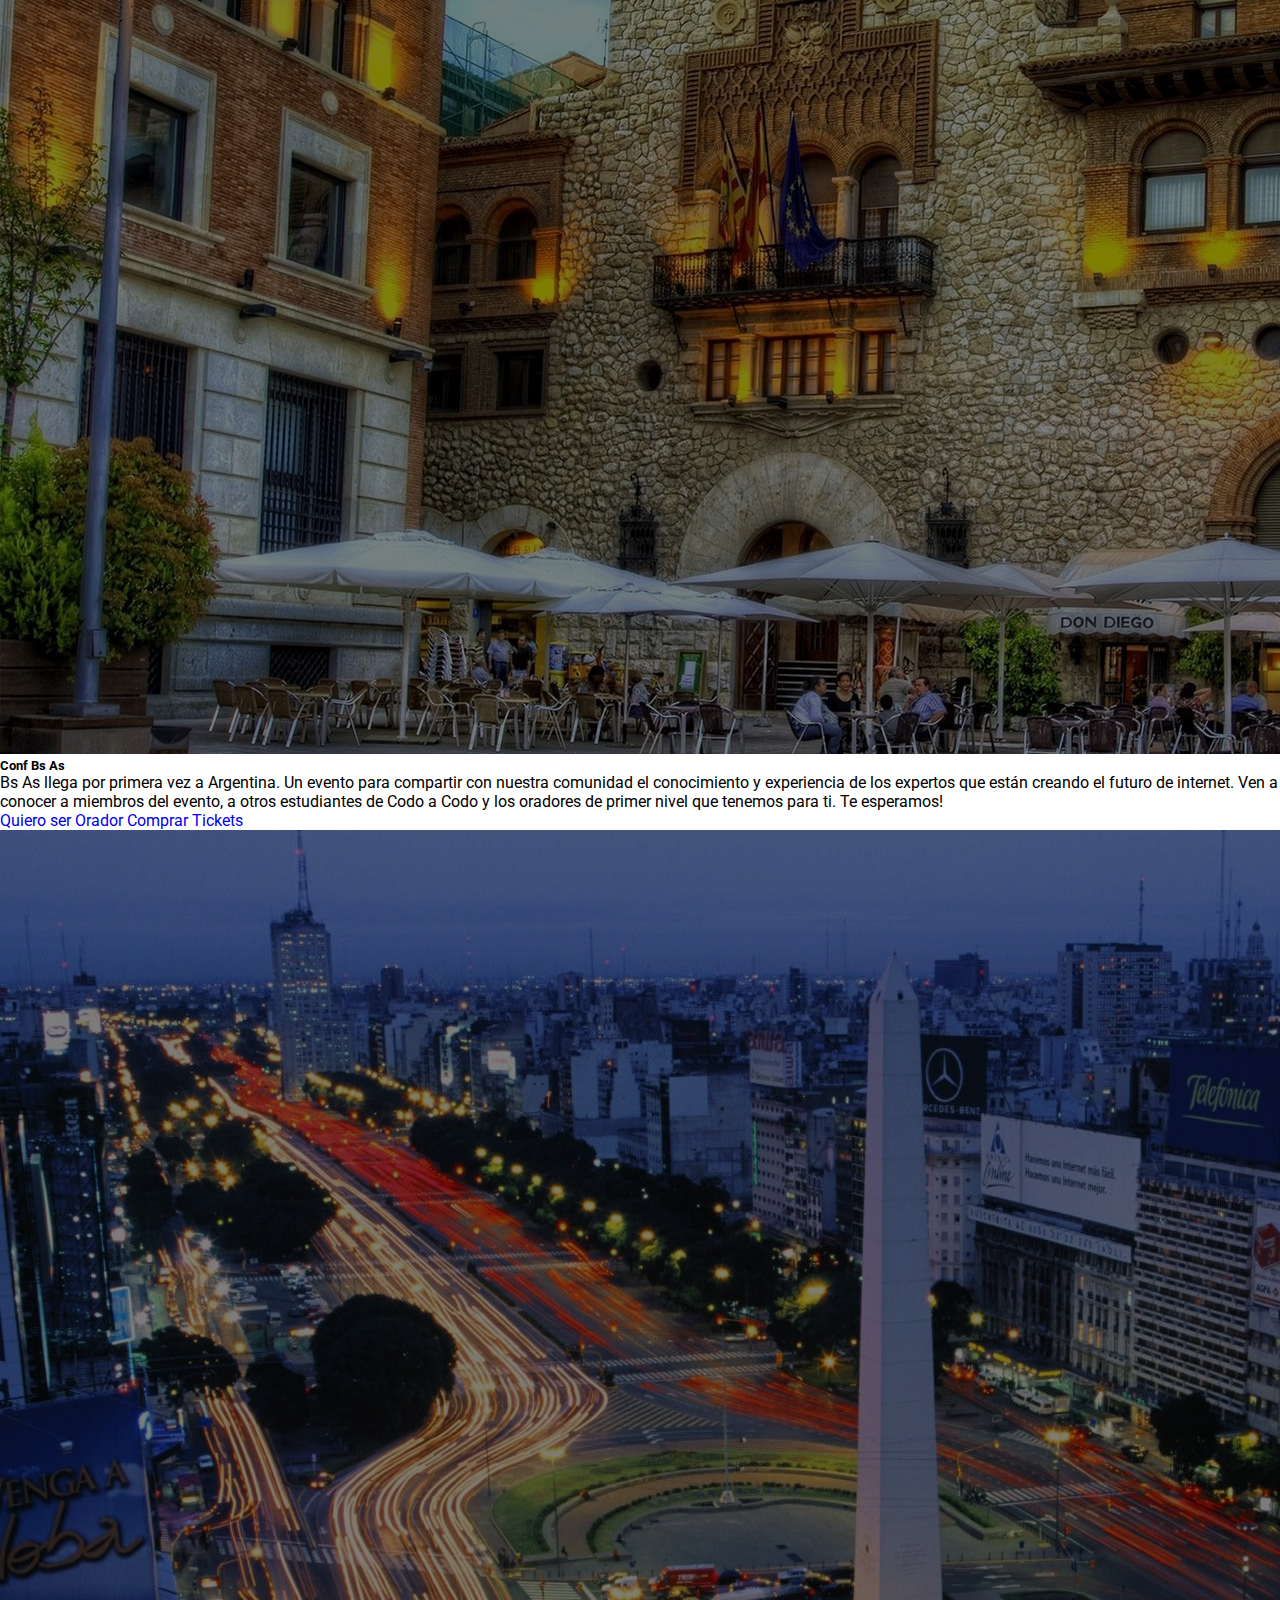
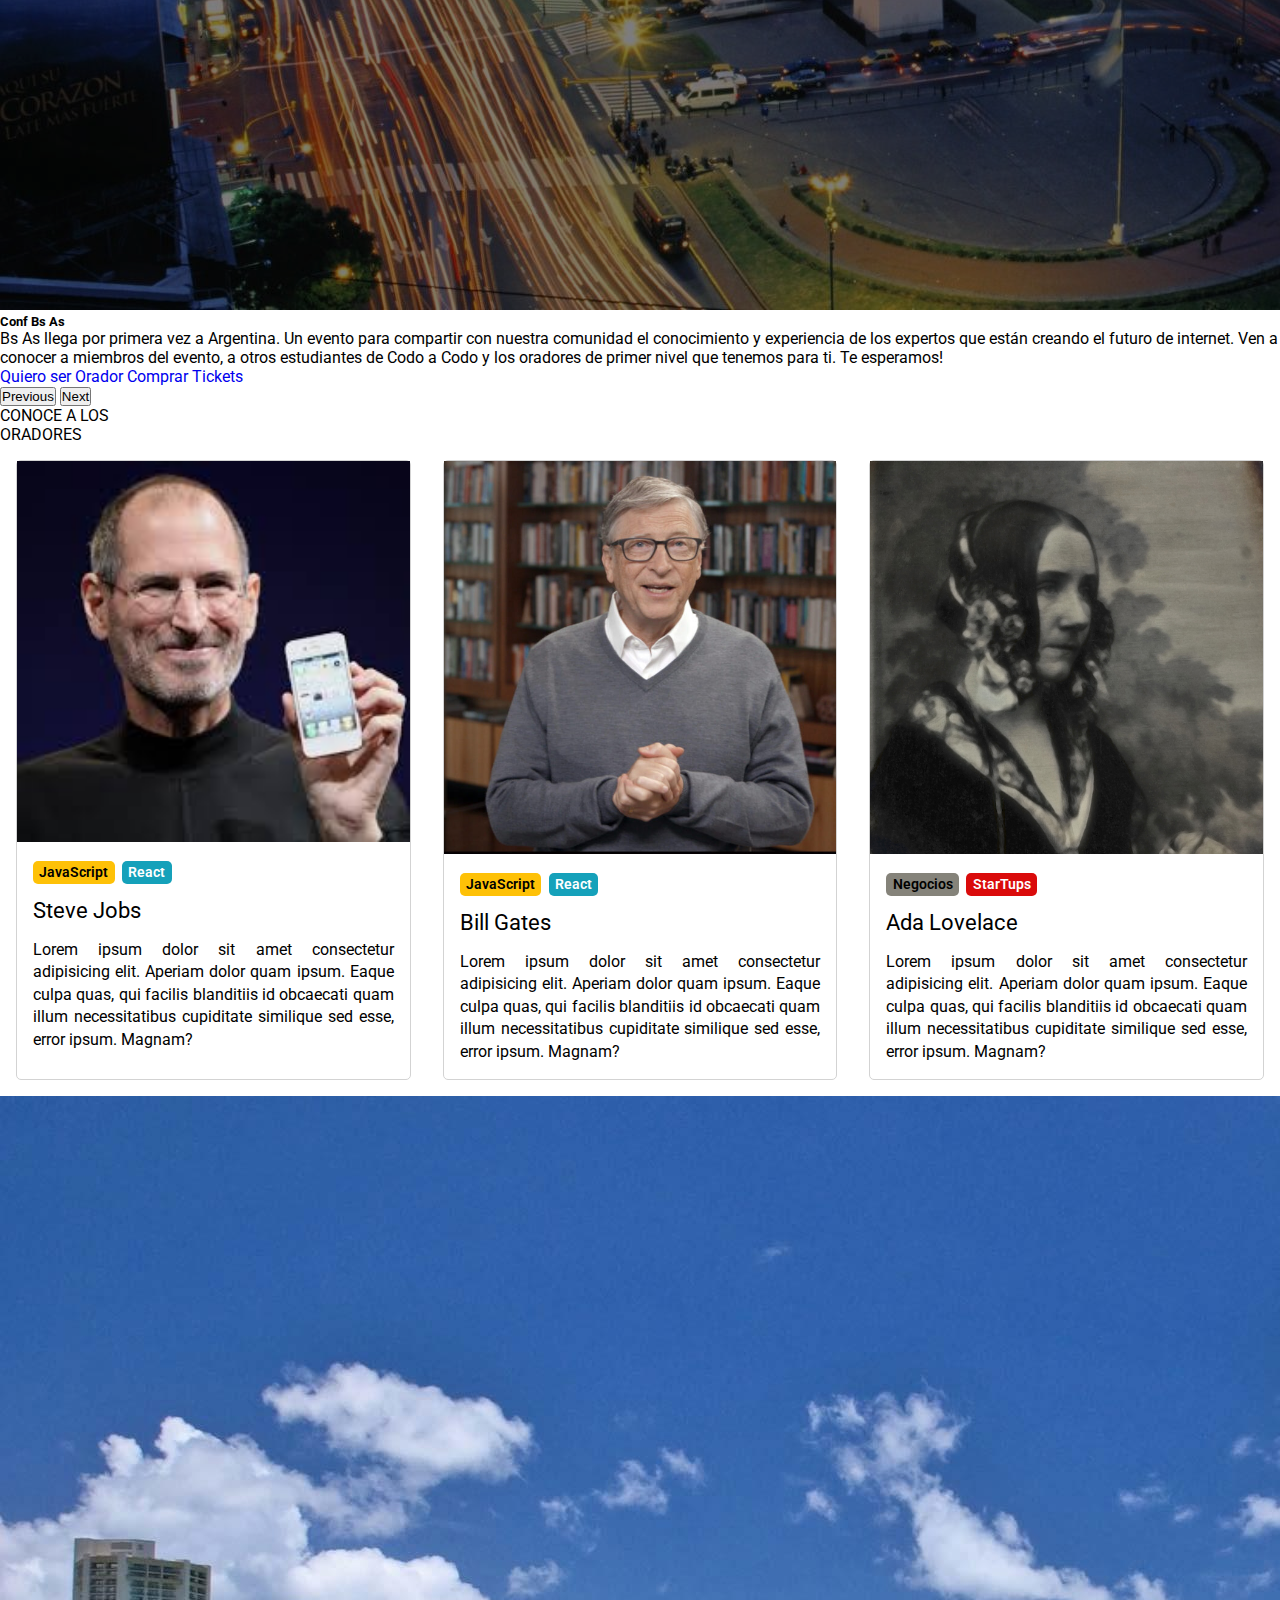
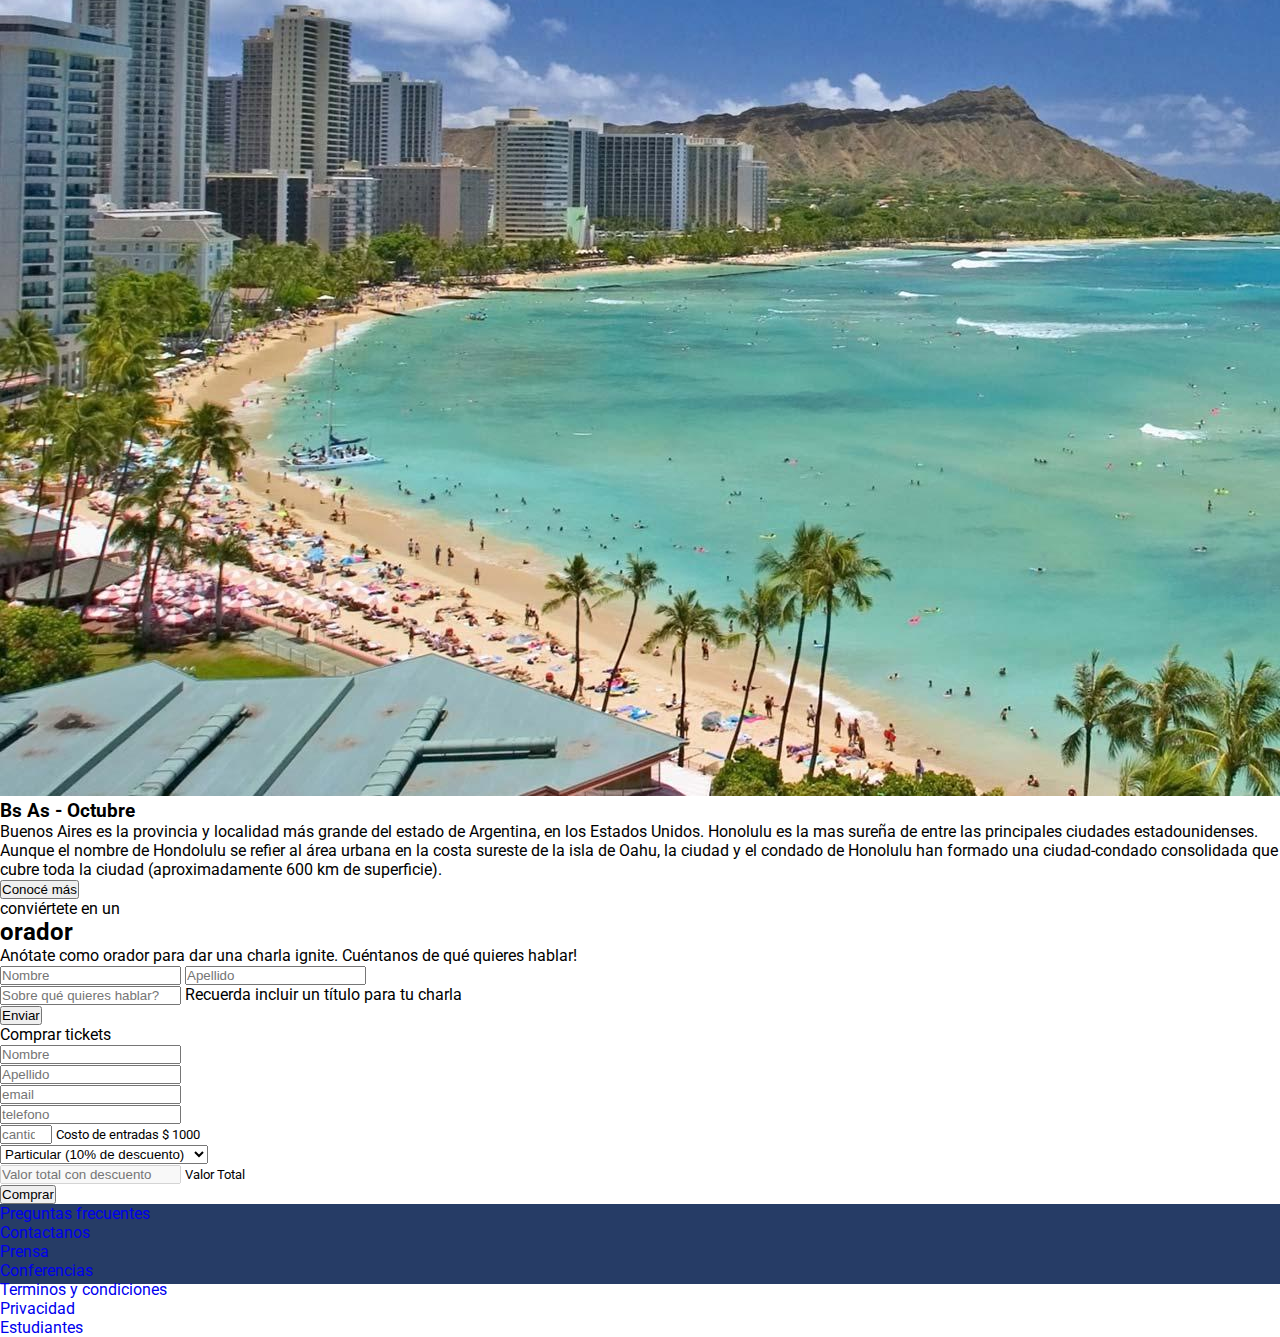
==== commit 45dc88db: "subida 20052023" ====
--- a/index.html
+++ b/index.html
@@ -19,40 +19,42 @@
 
       <!-- header -->
 
-    <header>
-        <div class="row fixed-top">
-            <div class="col-1 bg-dark">    </div>  <!-- a este div lo coloco para hacer un espacio y abarca 1 columna -->
-
-          
-            <div class="col-4 bg-dark text-white ">  <!--coloco al div de 4 columnas, fondo oscuro y texto blanco -->
-                 <a class="navbar-brand " href="#"> 
-                    <img src="./img/codoacodo.png" alt="" width="100px">
-                        <span class="fs-5">Conf BsAs</span> <!--  fs-5  significa un fontsize de 5 -->
-                </a>
-            </div>
-
-            <div class="col-7 bg-dark  "> <!-- le da 7 columnas al div de fondo oscuro -->
-                <nav class="navbar navbar-expand-lg navbar-white bg-dark" data-bs-theme="dark"> <!-- "navbar-expand-lg" indica que la barra de navegación se expandirá a pantalla completa en dispositivos con una anchura de pantalla grande (más de 992 píxeles).-->
-                    <div class="container-fluid"> <!-- "container-fluid" es una clase de Bootstrap que se utiliza para crear un contenedor que ocupa todo el ancho disponible de la pantalla.-->
-                        <a class="navbar-brand " href="#"></a> 
-                        <button class="navbar-toggler" type="button" data-bs-toggle="collapse" data-bs-target="#navbarNavAltMarkup" aria-controls="navbarNavAltMarkup" aria-expanded="false" aria-label="Toggle navigation">
-                           <!-- "navbar-toggler" es una clase de Bootstrap que se utiliza para agregar un botón de menú desplegable en una barra de navegación-->
-                           <span class="navbar-toggler-icon "></span>
-                        </button>
-                        <div class="collapse navbar-collapse" id="navbarNavAltMarkup ">
-                            <div class="navbar-nav text-white">
-                                <a class="nav-link text-white active" aria-current="page" href="#">La Conferencia</a>
-                                <a class="nav-link text-white opacity-75" href="#oradores">Los Oradores</a>
-                                <a class="nav-link text-white opacity-75" href="#lugar-y-fecha">Lugar y Fecha</a>
-                                <a class="nav-link text-white opacity-75 " href="#form">Conviertete en Orador</a> <!-- #form es el id del sector de oradores-->
-                                <a class="nav-link text-success " href="#comprar">Comprar Tickets</a>
-                            </div>
-                        </div>
-                    </div>
-                </nav>
-            </div>
-
-        </div>
+      <header class="fixed-top"> <!-- fixed-top es para fijar el header arriba -->
+
+        <div class="row ">
+            
+                    <nav class="navbar navbar-expand-lg bg-dark " data-bs-theme="dark"> <!-- data-bs-theme = "dark" deja el texto en blanco-->
+                        
+                        <div class="col-1"></div>  <!-- a este div lo coloco para hacer un espacio y abarca 1 columna -->
+                        
+                        <div class="container-fluid">
+                            <a class="navbar-brand" href="index.html">
+                                <img src="./img/codoacodo.png" alt="" width="100px">
+                                    <span class="fs-5">Conf BsAs</span> <!--  fs-5  significa un fontsize de 5 -->
+                            </a>
+
+                            <div class="col-3"></div> <!-- a este div lo coloco para hacer un espacio y abarca 3 columnas -->
+
+                            <button class="navbar-toggler" type="button" data-bs-toggle="collapse" data-bs-target="#navbarNavAltMarkup" aria-controls="navbarNavAltMarkup" aria-expanded="false" aria-label="Toggle navigation">
+                                <span class="navbar-toggler-icon"></span>
+                            </button>
+                            <div class="collapse navbar-collapse" id="navbarNavAltMarkup">
+                                <div class="navbar-nav">
+                                
+                                    <a class="nav-link text-white active" aria-current="page" href="#">La Conferencia</a>
+                                    <a class="nav-link text-white opacity-75" href="#oradores">Los Oradores</a>
+                                    <a class="nav-link text-white opacity-75" href="#lugar-y-fecha">Lugar y Fecha</a>
+                                    <a class="nav-link text-white opacity-75 " href="#form">Conviertete en Orador</a> <!-- #form es el id del sector de oradores-->
+                                    <a class="nav-link text-success " href="comprartickets.html">Comprar Tickets</a>
+                                                    
+                                </div>
+                            </div>
+                        </div>
+                        
+                    </nav>
+
+        </div>
+
     </header>
 
 
@@ -76,7 +78,7 @@
                     <img src="./img/hawaii.jpg" class="d-block w-100 " alt="h1"> <!--img-fluid hace que se adapte al ancho -->
                     <div class="carousel-caption  d-md-block text-md-end text-center mb-5">
         
-                        <div class="row mb-3">
+                        <div class="row ">
                             <div class="col-md-4 col-0 ">
         
                             </div>
@@ -373,14 +375,14 @@
         
                 <div class="row">
                     <div class="col-md mb-3">
-                        <input type="number" name="cantidadentradas" id="cantidadentradas" onkeyup="CalPrecioFinal()"
-                            class="form-control" required placeholder="cantidad de entradas">
+                        <input type="number" name="cantidadentradas" id="cantidadentradas" onchange="CalPrecioFinal()"
+                            class="form-control" required placeholder="cantidad de entradas" min="1" max="15">
                         <!-- cada vez que se ingresa algo en la cantidad de entradas se llama a la funcion CalPrecioFinal() -->
                         <small>Costo de entradas $ 1000</small>
                     </div>
                     <div class="col-md mb-3">
         
-                        <select class="form-select" id="porcDescuento">
+                        <select class="form-select" id="porcDescuento" onchange="CalPrecioFinal()">
                             <!-- <option selected>Open this select menu</option> -->
                             <option value="10">Particular (10% de descuento)</option>
                             <option value="30">Estudiante (30% de descuento)</option>
